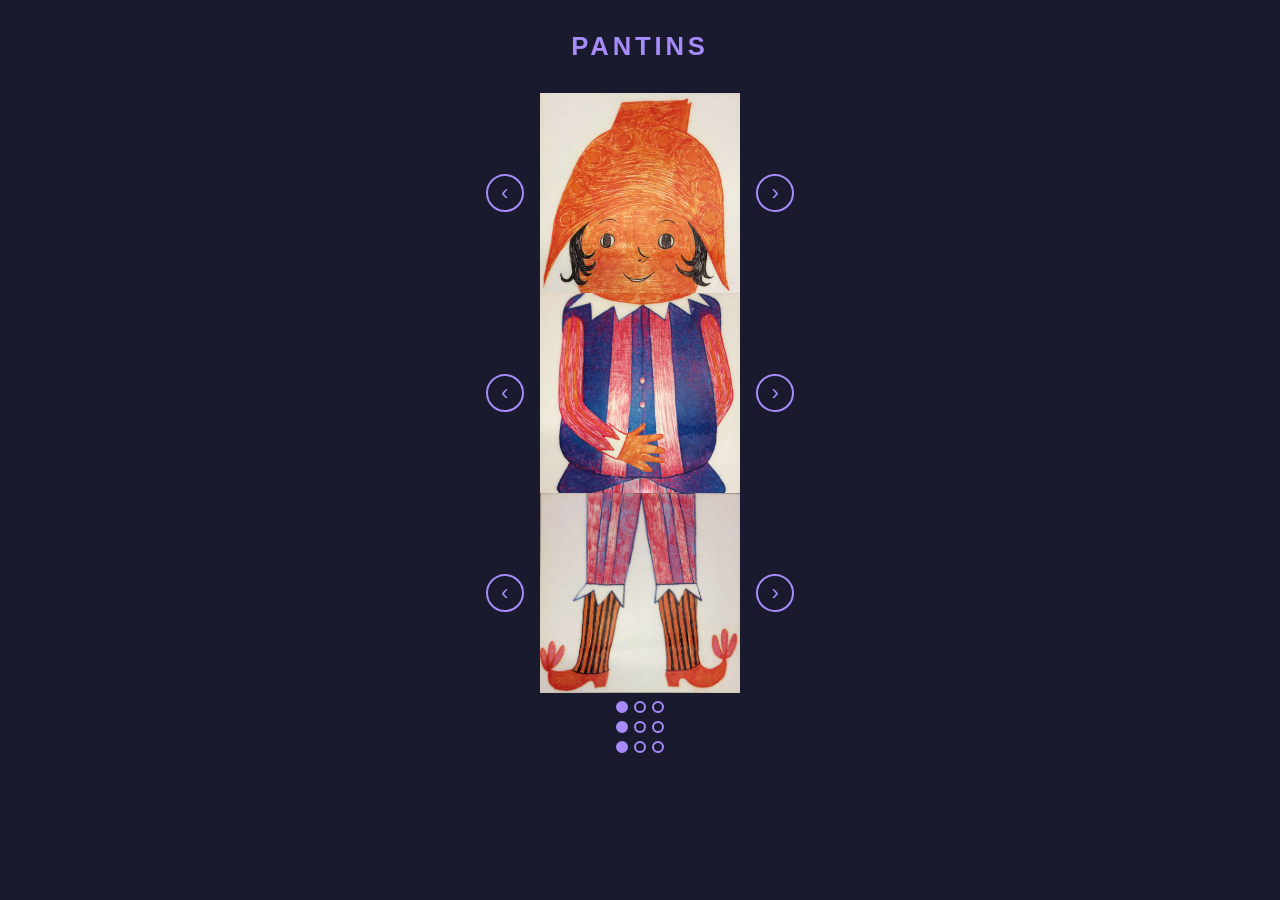
==== public/index.html @ 29f029ce "Création initiale" ====
<!DOCTYPE html>
<html lang="fr">

<head>
  <meta charset="UTF-8">
  <meta name="viewport" content="width=device-width, initial-scale=1.0">
  <title>Pantins</title>
  <link rel="stylesheet" href="pantin.css">
</head>

<body>
  <h1>Pantins</h1>

  <div class="pantin" id="pantin"></div>

  <div class="thumbnails" id="dots-tete"></div>
  <div class="thumbnails" id="dots-corp"></div>
  <div class="thumbnails" id="dots-pied"></div>

  <script src="pantin.js"></script>
</body>

</html>
---- public/pantin.css ----
:root {
  --pantin-height: 600px;
}

* {
  box-sizing: border-box;
  margin: 0;
  padding: 0;
}

body {
  background: #1a1a2e;
  color: #eee;
  font-family: sans-serif;
  display: flex;
  flex-direction: column;
  align-items: center;
  min-height: 100vh;
  padding: 2rem 1rem;
}

h1 {
  font-size: 1.6rem;
  letter-spacing: 0.15em;
  text-transform: uppercase;
  margin-bottom: 2rem;
  color: #a78bfa;
}

.pantin {
  display: flex;
  flex-direction: column;
  align-items: center;
  gap: 0;
}

.part {
  display: flex;
  align-items: center;
  gap: 1rem;
}

.part img {
  width: calc(var(--pantin-height) / 3);
  height: calc(var(--pantin-height) / 3);
  object-fit: cover;
  display: block;
  /* supprime l'espace sous l'image (inline baseline) */
  vertical-align: bottom;
}

/* Pas d'espace entre les parties */
.part+.part img {
  margin-top: 0;
}

button.arrow {
  background: none;
  border: 2px solid #a78bfa;
  color: #a78bfa;
  font-size: 1.4rem;
  width: 2.4rem;
  height: 2.4rem;
  border-radius: 50%;
  cursor: pointer;
  line-height: 1;
  transition: background 0.15s, color 0.15s;
  flex-shrink: 0;
}

button.arrow:hover {
  background: #a78bfa;
  color: #1a1a2e;
}

.thumbnails {
  display: flex;
  gap: 0.4rem;
  margin-top: 0.5rem;
  justify-content: center;
}

.thumbnails button {
  width: 12px;
  height: 12px;
  border-radius: 50%;
  border: 2px solid #a78bfa;
  background: none;
  cursor: pointer;
  padding: 0;
  transition: background 0.15s;
}

.thumbnails button.active {
  background: #a78bfa;
}
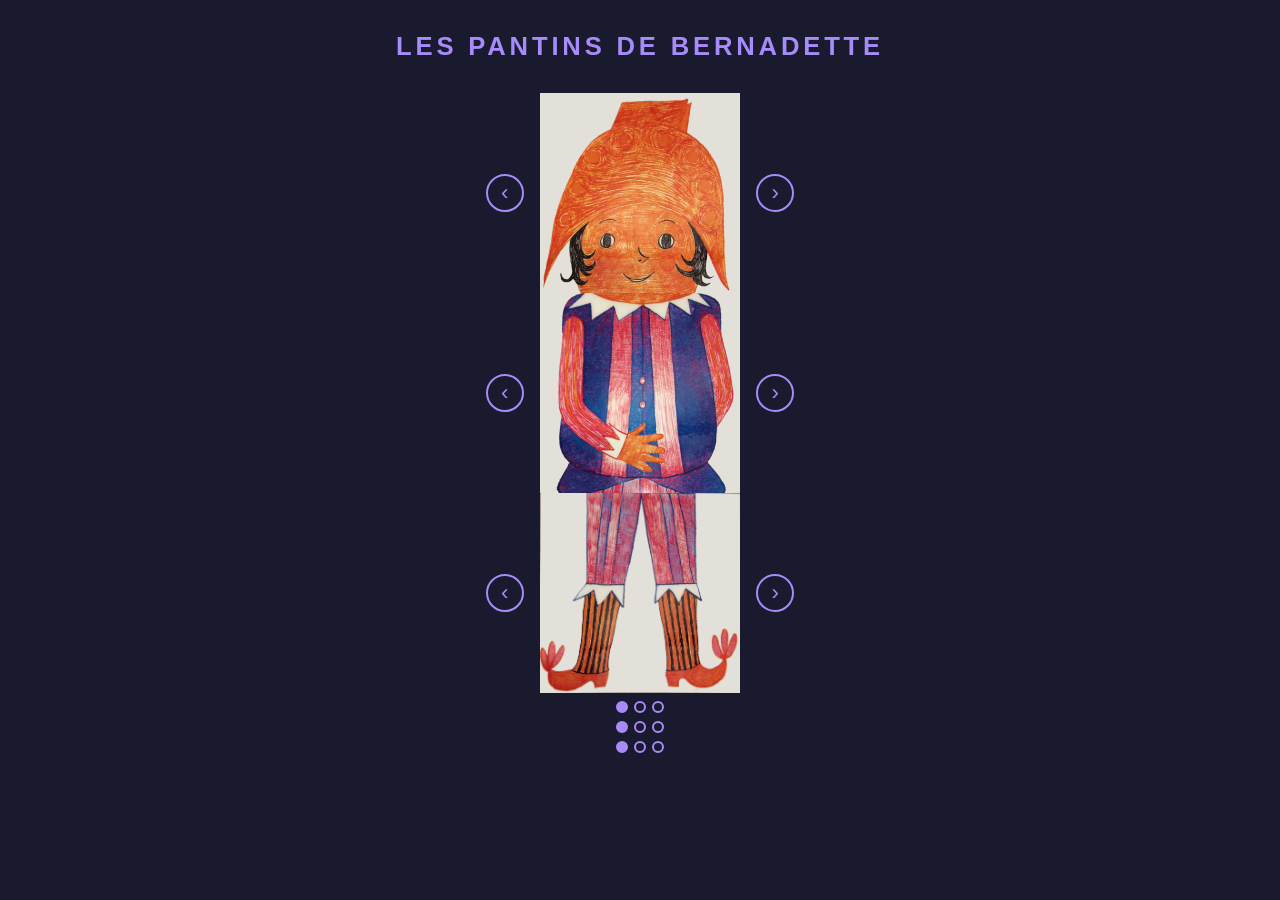
==== commit 6b2ab15d: "💬 Change le titre" ====
--- a/public/index.html
+++ b/public/index.html
@@ -4,12 +4,12 @@
 <head>
   <meta charset="UTF-8">
   <meta name="viewport" content="width=device-width, initial-scale=1.0">
-  <title>Pantins</title>
+  <title>Les pantins</title>
   <link rel="stylesheet" href="pantin.css">
 </head>
 
 <body>
-  <h1>Pantins</h1>
+  <h1>Les pantins de Bernadette</h1>
 
   <div class="pantin" id="pantin"></div>
 
--- a/public/pantin.css
+++ b/public/pantin.css
@@ -1,5 +1,6 @@
 :root {
   --pantin-height: 600px;
+  --pantin-bg: #E2E0D8;
 }
 
 * {
@@ -47,6 +48,7 @@
   display: block;
   /* supprime l'espace sous l'image (inline baseline) */
   vertical-align: bottom;
+  background: var(--pantin-bg);
 }
 
 /* Pas d'espace entre les parties */
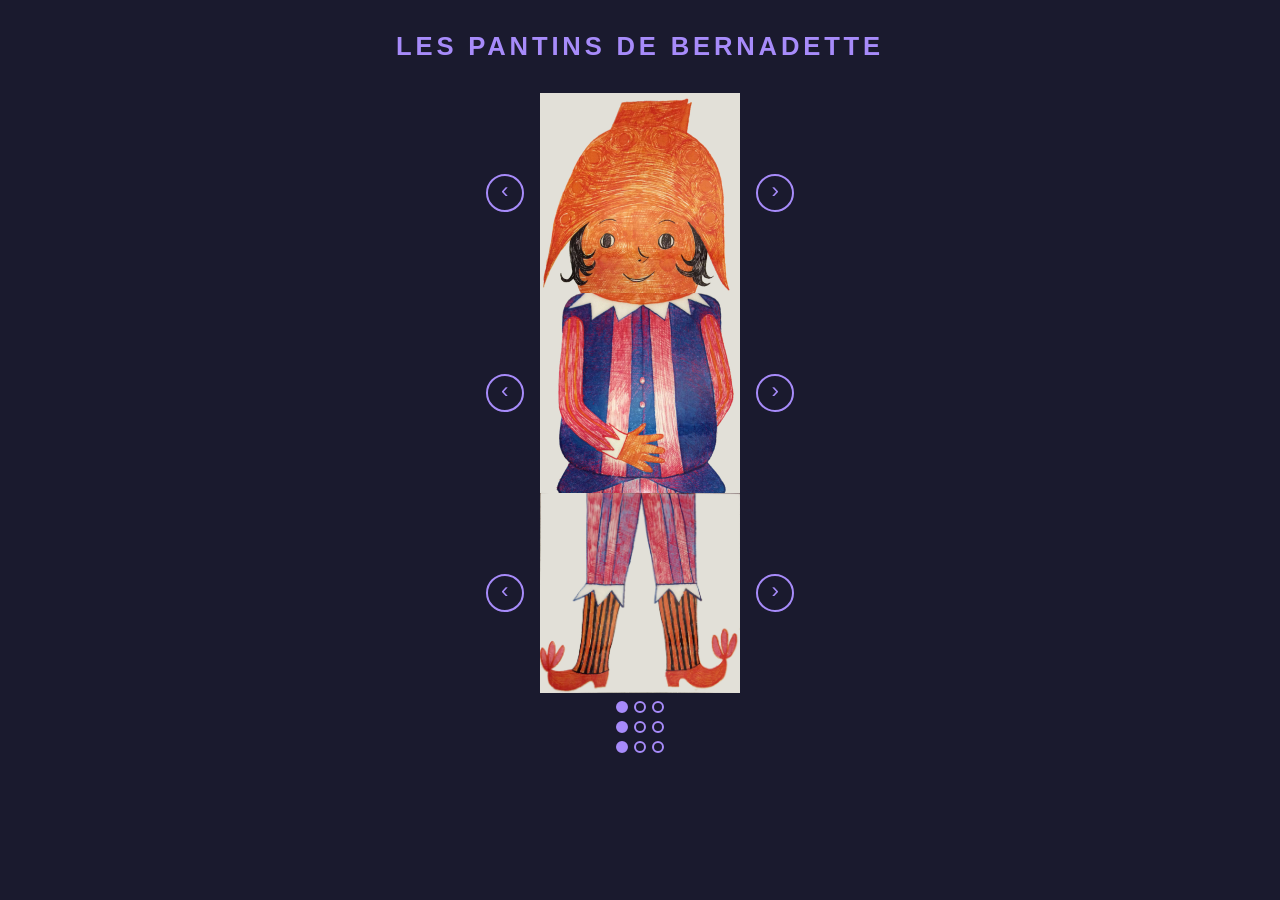
==== commit 94f29902: "💄 Nettoyage du css" ====
--- a/public/index.html
+++ b/public/index.html
@@ -13,9 +13,9 @@
 
   <div class="pantin" id="pantin"></div>
 
-  <div class="thumbnails" id="dots-tete"></div>
-  <div class="thumbnails" id="dots-corp"></div>
-  <div class="thumbnails" id="dots-pied"></div>
+  <div class="dots" id="dots-tete"></div>
+  <div class="dots" id="dots-corp"></div>
+  <div class="dots" id="dots-pied"></div>
 
   <script src="pantin.js"></script>
 </body>
--- a/public/pantin.css
+++ b/public/pantin.css
@@ -1,6 +1,8 @@
 :root {
   --pantin-height: 600px;
   --pantin-bg: #E2E0D8;
+  --color-bg: #1a1a2e;
+  --color-text: #a78bfa;
 }
 
 * {
@@ -10,8 +12,7 @@
 }
 
 body {
-  background: #1a1a2e;
-  color: #eee;
+  background: var(--color-bg);
   font-family: sans-serif;
   display: flex;
   flex-direction: column;
@@ -24,8 +25,9 @@
   font-size: 1.6rem;
   letter-spacing: 0.15em;
   text-transform: uppercase;
+  text-align: center;
   margin-bottom: 2rem;
-  color: #a78bfa;
+  color: var(--color-text);
 }
 
 .pantin {
@@ -46,53 +48,49 @@
   height: calc(var(--pantin-height) / 3);
   object-fit: cover;
   display: block;
-  /* supprime l'espace sous l'image (inline baseline) */
-  vertical-align: bottom;
   background: var(--pantin-bg);
-}
-
-/* Pas d'espace entre les parties */
-.part+.part img {
-  margin-top: 0;
 }
 
 button.arrow {
   background: none;
-  border: 2px solid #a78bfa;
-  color: #a78bfa;
+  border: 2px solid var(--color-text);
+  color: var(--color-text);
   font-size: 1.4rem;
   width: 2.4rem;
   height: 2.4rem;
   border-radius: 50%;
   cursor: pointer;
-  line-height: 1;
+  padding-bottom: 3px;
   transition: background 0.15s, color 0.15s;
-  flex-shrink: 0;
 }
 
 button.arrow:hover {
-  background: #a78bfa;
-  color: #1a1a2e;
+  background: var(--color-text);
+  color: var(--color-bg);
 }
 
-.thumbnails {
+.dots {
   display: flex;
   gap: 0.4rem;
   margin-top: 0.5rem;
   justify-content: center;
 }
 
-.thumbnails button {
+.dots button {
   width: 12px;
   height: 12px;
   border-radius: 50%;
-  border: 2px solid #a78bfa;
+  border: 2px solid var(--color-text);
   background: none;
   cursor: pointer;
-  padding: 0;
   transition: background 0.15s;
 }
 
-.thumbnails button.active {
-  background: #a78bfa;
+.dots button:not(.active):hover {
+  background: var(--color-text);
+  opacity: 0.7;
 }
+
+.dots button.active {
+  background: var(--color-text);
+}
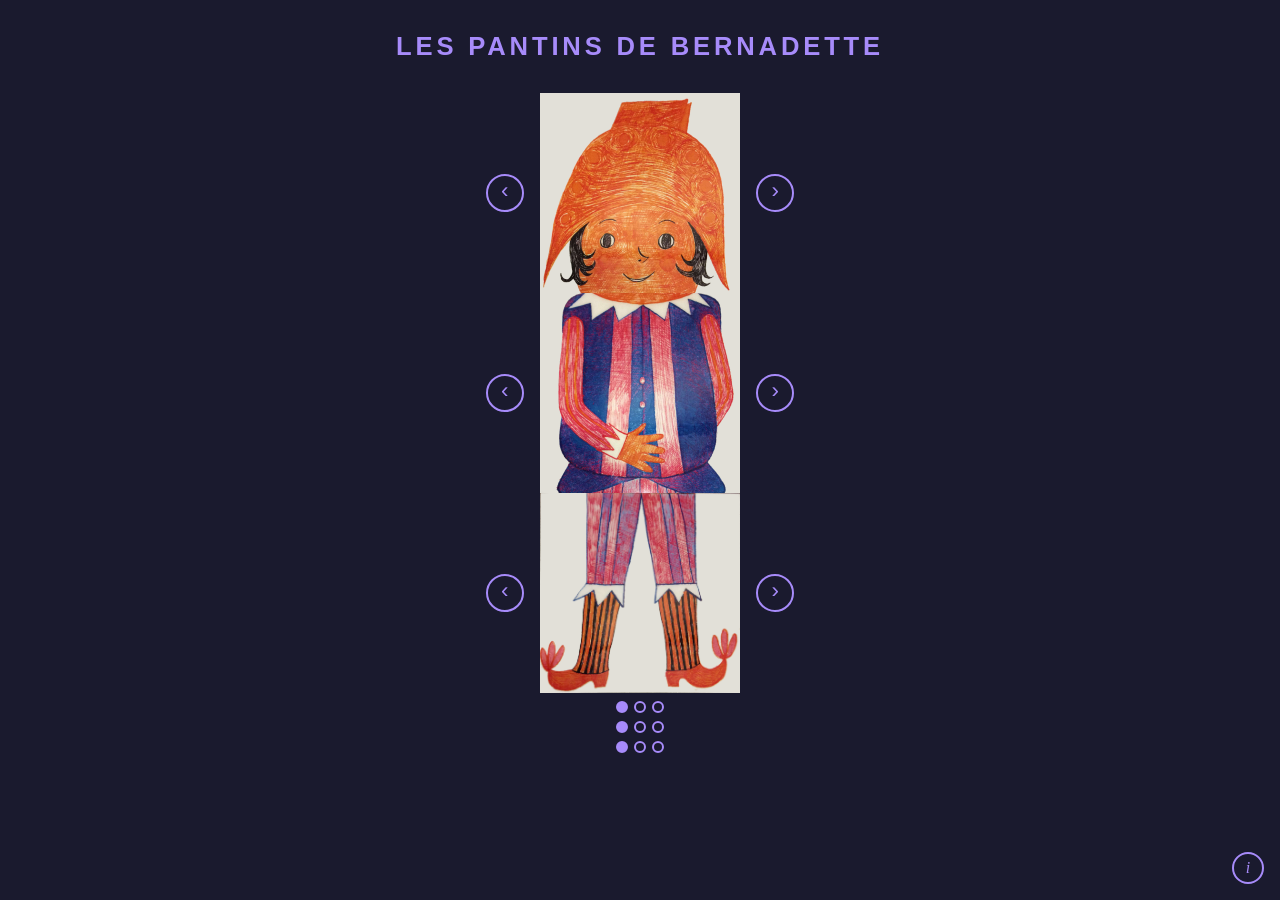
==== commit 96e2efcb: "✨ Ajoute le lien d'information" ====
--- a/public/index.html
+++ b/public/index.html
@@ -5,6 +5,7 @@
   <meta charset="UTF-8">
   <meta name="viewport" content="width=device-width, initial-scale=1.0">
   <title>Les pantins</title>
+  <link rel="icon" type="image/png" href="tete1.png">
   <link rel="stylesheet" href="pantin.css">
 </head>
 
@@ -17,6 +18,7 @@
   <div class="dots" id="dots-corp"></div>
   <div class="dots" id="dots-pied"></div>
 
+  <a class="info-link" href="https://bernadettedespres.fr" target="_blank" rel="noopener" aria-label="Site de Bernadette Desprès">i</a>
   <script src="pantin.js"></script>
 </body>
 
--- a/public/pantin.css
+++ b/public/pantin.css
@@ -43,9 +43,19 @@
   gap: 1rem;
 }
 
-.part img {
+.part-viewport {
+  width: calc(var(--pantin-height) / 3);
+  overflow: hidden;
+}
+
+.part-strip {
+  display: flex;
+}
+
+.part-strip img {
   width: calc(var(--pantin-height) / 3);
   height: calc(var(--pantin-height) / 3);
+  flex-shrink: 0;
   object-fit: cover;
   display: block;
   background: var(--pantin-bg);
@@ -94,3 +104,27 @@
 .dots button.active {
   background: var(--color-text);
 }
+
+.info-link {
+  position: fixed;
+  bottom: 1rem;
+  right: 1rem;
+  width: 2rem;
+  height: 2rem;
+  border-radius: 50%;
+  border: 2px solid var(--color-text);
+  color: var(--color-text);
+  font-family: Georgia, serif;
+  font-style: italic;
+  font-size: 1rem;
+  display: flex;
+  align-items: center;
+  justify-content: center;
+  text-decoration: none;
+  transition: background 0.15s, color 0.15s;
+}
+
+.info-link:hover {
+  background: var(--color-text);
+  color: var(--color-bg);
+}
